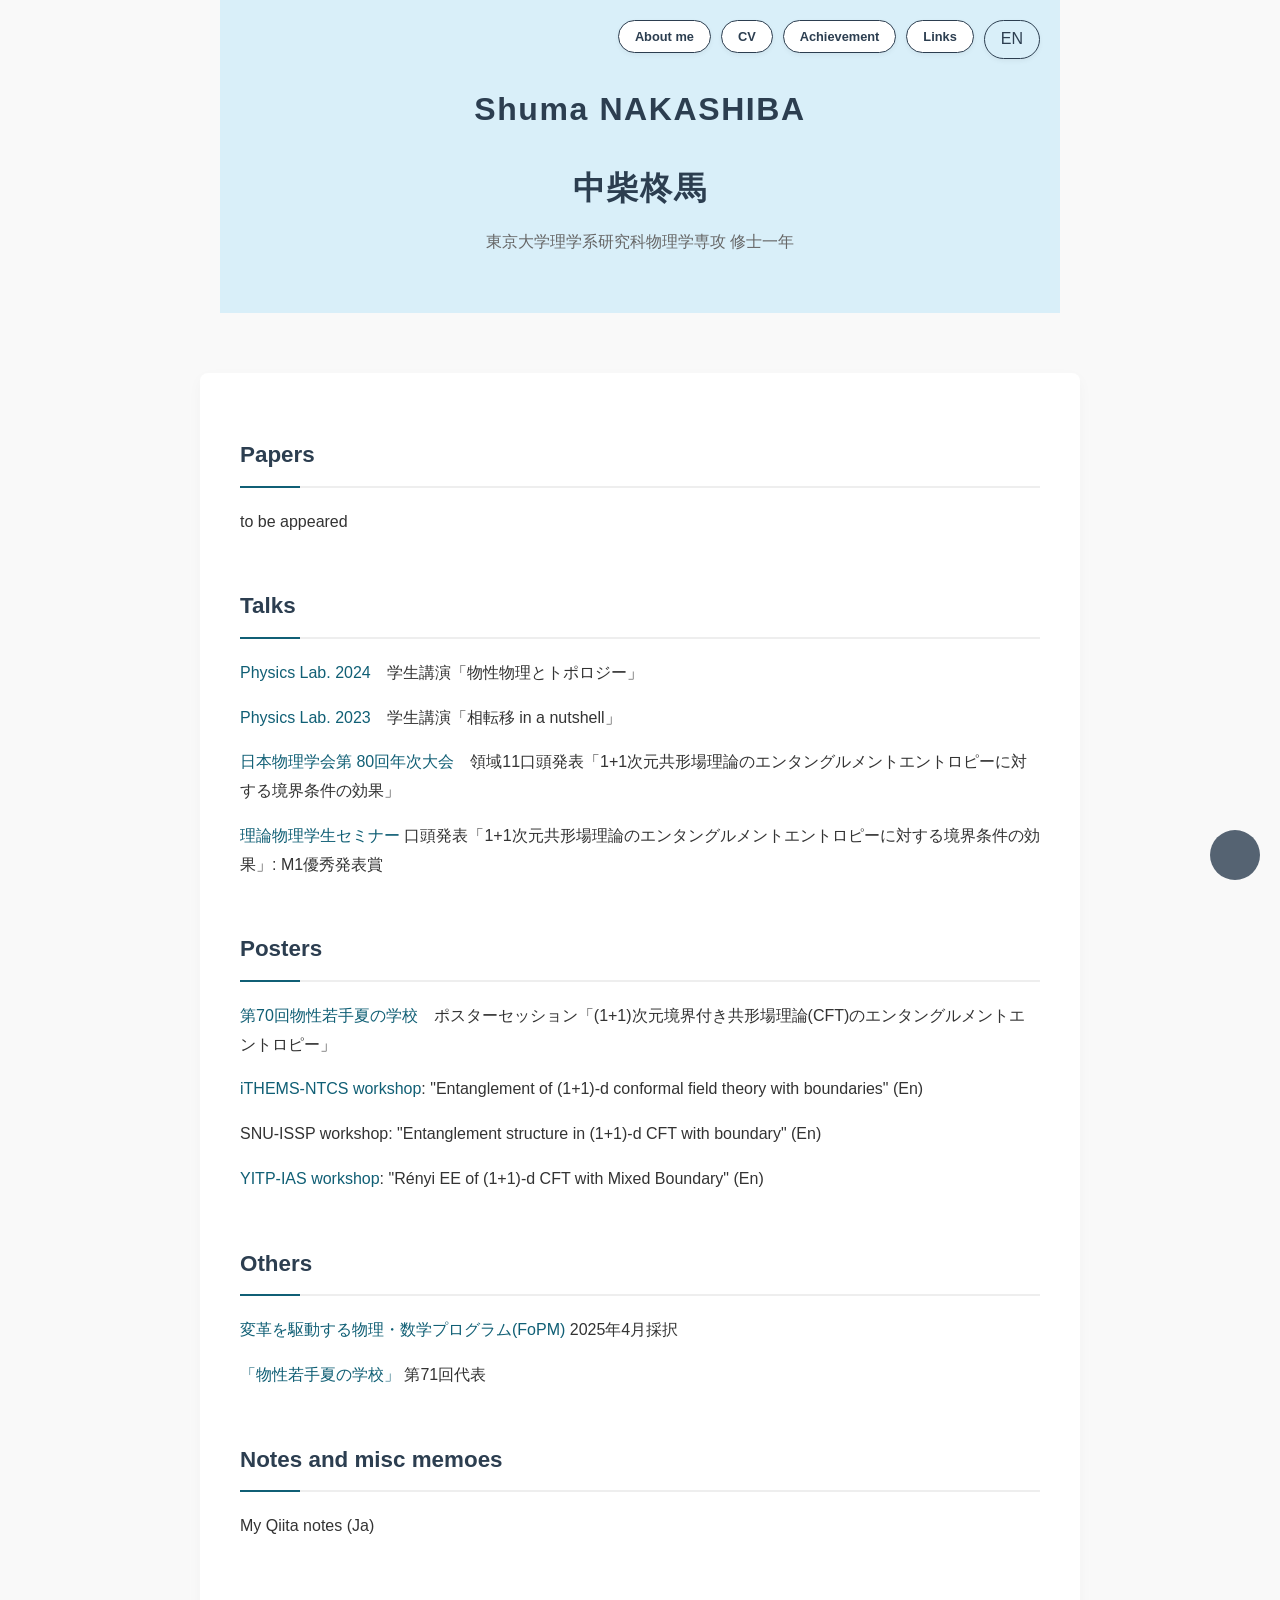
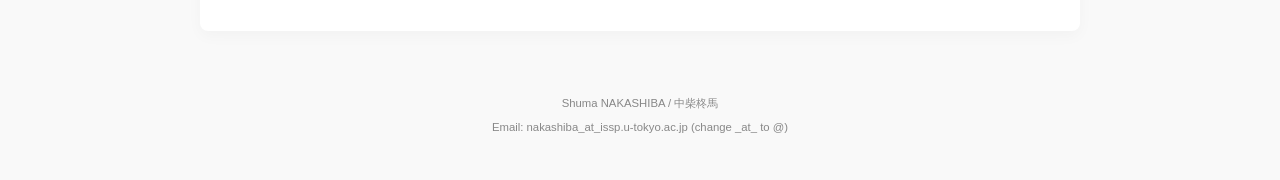
==== achievement.html @ 9b6121ac "modify miscs" ====
<!DOCTYPE html>
<html lang="ja">
<head>
    <meta charset="UTF-8">
    <meta name="description" content="Shuma NAKASHIBA's Achievements">
    <meta name="viewport" content="width=device-width, initial-scale=1.0">
    <title>Shuma NAKASHIBA - Achievement</title>
    <link rel="stylesheet" href="css/nayustyle2.css">
</head>
<body>
    <header>
        <h1>Shuma NAKASHIBA</h1>
        <h1>中柴柊馬</h1>
        <p>東京大学理学系研究科物理学専攻 修士一年　</p>
        <nav>
            <ul style="flex-wrap: wrap;">
                <li><a href="index.html" class="btn">About me</a></li>
                <li><a href="cv.html" class="btn">CV</a></li>
                <li><a href="achievement.html" class="btn">Achievement</a></li>
                <li><a href="links.html" class="btn">Links</a></li>
                <li><a href="english.html" class="btn2">EN</a></li>
            </ul>
        </nav>
    </header>

    <div id="contents">
        <main>
            <section id="papers">
                <h3>Papers</h3>
                <p>to be appeared</p>
            </section>

            <section id="talks">
                <h3>Talks</h3>
                <p><a href="https://event.phys.s.u-tokyo.ac.jp/physlab2024/">Physics Lab. 2024</a>　学生講演「物性物理とトポロジー」</p>
                <p><a href="https://event.phys.s.u-tokyo.ac.jp/physlab2023/">Physics Lab. 2023</a>　学生講演「相転移 in a nutshell」</p>
                <p><a href="https://www.jps.or.jp/activities/meetings/annual/annual-index.php">日本物理学会第 80回年次大会</a>　領域11口頭発表「1+1次元共形場理論のエンタングルメントエントロピーに対する境界条件の効果」</p>
                <p><a href="https://indico.global/event/15508/">理論物理学生セミナー</a> 口頭発表「1+1次元共形場理論のエンタングルメントエントロピーに対する境界条件の効果」: M1優秀発表賞</p>
            </section>

            <section id="posters">
                <h3>Posters</h3>
                <p><a href="https://event.phys.s.u-tokyo.ac.jp/physlab2024/">第70回物性若手夏の学校</a>　ポスターセッション「(1+1)次元境界付き共形場理論(CFT)のエンタングルメントエントロピー」</p>
                <p><a href="https://www.topoquantum.vip/inworkshop/">iTHEMS-NTCS workshop</a>: "Entanglement of (1+1)-d conformal field theory with boundaries" (En)</p>
                <p>SNU-ISSP workshop: "Entanglement structure in (1+1)-d CFT with boundary" (En)</p>
                <p><a href="https://indico.yukawa.kyoto-u.ac.jp/event/57/timetable/#20260303">YITP-IAS workshop</a>: "Rényi EE of (1+1)-d CFT with Mixed Boundary" (En)</p>
            </section>

            <section id="others">
                <h3>Others</h3>
                <p><a href="https://www.s.u-tokyo.ac.jp/ja/FoPM/">変革を駆動する物理・数学プログラム(FoPM)</a> 2025年4月採択</p>
                <p><a href="https://cmpss.jp/index.php">「物性若手夏の学校」</a> 第71回代表</p>
            </section>

            <section id="notes">
                <h3>Notes and misc memoes</h3>
                <p><a href="https://qiita.com/shunakashure1"></a>My Qiita notes (Ja)</p>
            </section>
        </main>
    </div>

    <footer>
        <small>Shuma NAKASHIBA / 中柴柊馬 <br>
        Email: nakashiba_at_issp.u-tokyo.ac.jp (change _at_ to @)</small>
    </footer>
    <div class="pagetop"><a href="#"><i class="fas fa-angle-double-up"></i></a></div>

    <div id="menubar">
        <nav>
            <ul>
                <li><a href="https://qiita.com/shunakashure1">qiita</a></li>
            </ul>
        </nav>
    </div>
    <div id="menubar_hdr">
        <span></span><span></span><span></span>
    </div>

    <script src="https://ajax.googleapis.com/ajax/libs/jquery/3.6.0/jquery.min.js"></script>
    <script src="js/main.js"></script>
</body>
</html>
---- css/nayustyle2.css ----
@charset "UTF-8";

/* =========================================
   ベーススタイル
   ========================================= */
:root {
    --primary-color: #2c3e50;
    --accent-color: #105F75;
    --bg-color: #f9f9f9;
    --surface-color: #ffffff;
    --text-color: #333333;
    --font-base: "Helvetica Neue", Arial, sans-serif;
}

body {
    font-family: var(--font-base);
    color: var(--text-color);
    background-color: var(--bg-color);
    line-height: 1.8;
    margin: 0;
    padding: 0;
}

a {
    color: var(--accent-color);
    text-decoration: none;
    transition: color 0.3s;
}

a:hover {
    text-decoration: underline;
}

/* =========================================
   ヘッダー (Header) - 右上配置設定を追加
   ========================================= */
header {
    /* 子要素(nav)を絶対配置するための基準点にします */
    position: relative; 
    background-color: #D9EFF9;
    max-width: 800px;
    margin: 0 auto 60px;
    padding: 60px 20px 40px;
    text-align: center;
}

header h1 {
    font-size: 2rem;
    color: var(--primary-color);
    margin-bottom: 10px;
    letter-spacing: 0.05em;
}

header p {
    font-size: 1rem;
    color: #666;
    margin-top: 0;
}

/* ナビゲーション（ボタンエリア） */
header nav ul {
    list-style: none;
    padding: 0;
    margin: 0;
    display: flex;
    justify-content: center;
    gap: 10px; /* ボタン同士の間隔も少し狭く */
}

/* ★ PC画面（幅600px以上）でのみ「右上」に固定する設定 */
@media (min-width: 600px) {
    header nav {
        position: absolute; /* 絶対配置 */
        top: 20px;          /* 上端からの距離 */
        right: 20px;        /* 右端からの距離 */
    }
}

/* スマホ画面（幅600px未満）ではタイトルの下に配置（重なり防止） */
@media (max-width: 599px) {
    header nav {
        margin-top: 20px; /* タイトルとの隙間 */
    }
}

/* =========================================
   ★ アニメーション付きボタン (.btn) - 小さく修正
   ========================================= */
.btn {
    display: inline-block;
    
    /* サイズを小さく調整 */
    padding: 4px 16px;    /* 内側の余白を減らす */
    font-size: 0.8rem;    /* 文字サイズを小さく */
    
    background-color: #fff;
    color: var(--primary-color);
    border: 1px solid var(--primary-color);
    border-radius: 50px;
    font-weight: bold;
    text-decoration: none !important;
    
    /* アニメーション設定 */
    transition: all 0.3s ease;
    box-shadow: 0 2px 5px rgba(0,0,0,0.05);
}

.btn2 {
    display: inline-block;
    
    /* サイズを小さく調整 */
    padding: 4px 16px;    /* 内側の余白を減らす */
    font-size: 1.0rem;    /* 文字サイズを小さく */
    
    color: var(--primary-color);
    border: 0.5px solid var(--primary-color);
    border-radius: 50px;
    text-decoration: none !important;
    
    /* アニメーション設定 */
    transition: all 0.3s ease;
    box-shadow: 0 2px 5px rgba(0,0,0,0.05);
}

/* ホバー時の変化（維持） */
.btn:hover {
    background-color: var(--primary-color);
    color: #fff;
    transform: translateY(-2px); /* 浮き上がり幅も少し控えめに */
    box-shadow: 0 4px 10px rgba(0,0,0,0.2);
}

.btn2:hover {
    color: #fff;
    transform: translateY(-2px); /* 浮き上がり幅も少し控えめに */
    box-shadow: 0 4px 10px rgba(0,0,0,0.2);
}

/* =========================================
   メインコンテンツ (Main)
   ========================================= */
#contents {
    max-width: 800px;
    margin: 0 auto 60px;
    padding: 40px;
    background-color: var(--surface-color);
    border-radius: 8px;
    box-shadow: 0 5px 15px rgba(0,0,0,0.03);
}

/* スマホ対応 */
@media (max-width: 600px) {
    header, #contents {
        padding-left: 15px;
        padding-right: 15px;
    }
    #contents {
        padding: 20px;
    }
}

section { margin-bottom: 50px; }

h3 {
    font-size: 1.4rem;
    color: var(--primary-color);
    border-bottom: 2px solid #eee;
    padding-bottom: 10px;
    margin-bottom: 20px;
    position: relative;
}

h3::after {
    content: '';
    position: absolute;
    bottom: -2px;
    left: 0;
    width: 60px;
    height: 2px;
    background-color: var(--accent-color);
}

section p { margin-bottom: 10px; }
section p a { font-weight: 500; }

footer {
    max-width: 800px;
    margin: 0 auto;
    text-align: center;
    padding-bottom: 40px;
    color: #888;
    font-size: 0.85rem;
}

/* ページトップボタンなど */
.pagetop {
    position: fixed;
    bottom: 20px;
    right: 20px;
}
.pagetop a {
    display: block;
    width: 50px;
    height: 50px;
    background: var(--primary-color);
    color: #fff;
    text-align: center;
    line-height: 50px;
    border-radius: 50%;
    opacity: 0.8;
    transition: opacity 0.3s;
}
.pagetop a:hover { opacity: 1; }

#menubar { display: none; }

/* =========================================
   プロフィールエリア (Profile Container)
   ========================================= */
.profile-container {
    display: flex;
    align-items: center; /* 縦方向の中央揃え */
    gap: 30px;           /* テキストと写真の間の余白 */
    flex-wrap: wrap;     /* 画面が狭い時に折り返す */
}

.profile-text {
    flex: 1;             /* 残りのスペースを埋める */
    min-width: 250px;    /* スマホなどで折り返す基準の幅 */
}

.profile-image {
    flex-shrink: 0;
    width: 150px;        /* 顔写真のサイズ（お好みで調整してください） */
    text-align: center;
}

.profile-image img {
    width: 100%;
    height: auto;
    border-radius: 10px; /* ★ 50% から 15px に変更（数字を大きくするとより丸くなります） */
    box-shadow: 0 4px 10px rgba(0,0,0,0.1);
    object-fit: cover;
    aspect-ratio: 1 / 1;
}

/* スマホ対応（画面幅が600px以下の場合のレイアウト） */
@media (max-width: 600px) {
    .profile-container {
        /* スマホでは写真をテキストの上に配置する */
        flex-direction: column-reverse; 
    }
    .profile-image {
        margin-bottom: 20px;
        width: 120px;    /* スマホでは少し写真を小さくする */
    }
}
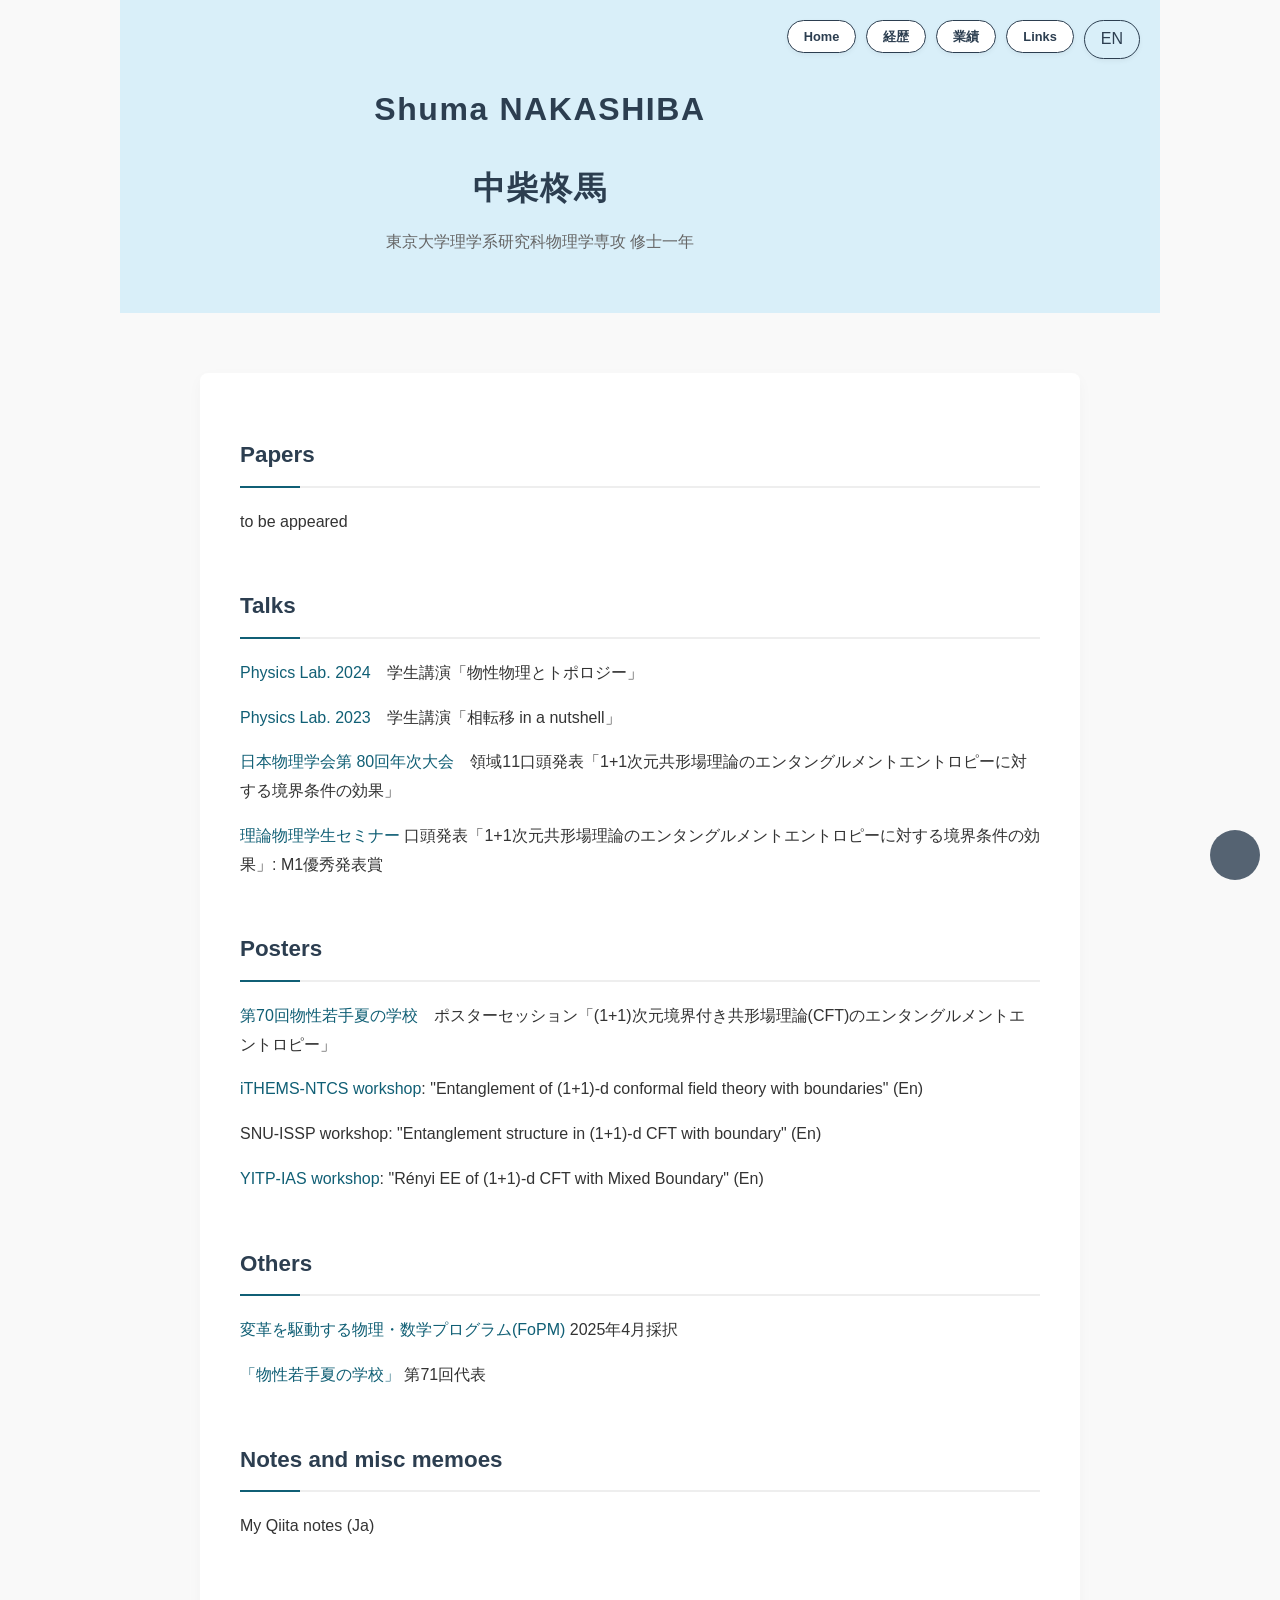
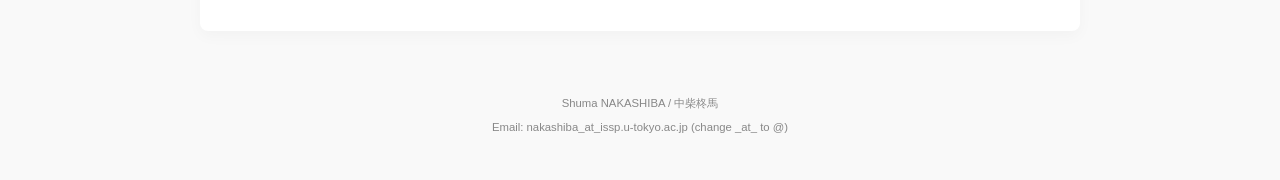
==== commit 78c27ea1: "adjust img position" ====
--- a/achievement.html
+++ b/achievement.html
@@ -14,9 +14,9 @@
         <p>東京大学理学系研究科物理学専攻 修士一年　</p>
         <nav>
             <ul style="flex-wrap: wrap;">
-                <li><a href="index.html" class="btn">About me</a></li>
-                <li><a href="cv.html" class="btn">CV</a></li>
-                <li><a href="achievement.html" class="btn">Achievement</a></li>
+                <li><a href="index.html" class="btn">Home</a></li>
+                <li><a href="cv.html" class="btn">経歴</a></li>
+                <li><a href="achievement.html" class="btn">業績</a></li>
                 <li><a href="links.html" class="btn">Links</a></li>
                 <li><a href="english.html" class="btn2">EN</a></li>
             </ul>
--- a/css/nayustyle2.css
+++ b/css/nayustyle2.css
@@ -215,43 +215,67 @@
 #menubar { display: none; }
 
 /* =========================================
-   プロフィールエリア (Profile Container)
-   ========================================= */
-.profile-container {
+   ヘッダー内プロフィール (Header Profile) - 新規追加
+   ========================================= */
+.header-profile-container {
     display: flex;
-    align-items: center; /* 縦方向の中央揃え */
-    gap: 30px;           /* テキストと写真の間の余白 */
-    flex-wrap: wrap;     /* 画面が狭い時に折り返す */
-}
-
-.profile-text {
-    flex: 1;             /* 残りのスペースを埋める */
-    min-width: 250px;    /* スマホなどで折り返す基準の幅 */
-}
-
-.profile-image {
+    align-items: center;    /* 縦方向中央揃え */
+    justify-content: center; /* 横方向中央揃え（元のtext-align:centerを維持） */
+    gap: 30px;              /* テキストと写真の間隔 */
+    margin-bottom: 20px;     /* ナビゲーションとの間隔 */
+}
+
+.header-profile-text {
+    text-align: left;       /* 名前テキストは左揃えにする */
+}
+
+/* ヘッダー内のh1, pのスタイルを微調整（元のtext-align:centerを上書き） */
+header .header-profile-text h1,
+header .header-profile-text p {
+    text-align: left;
+    margin-left: 0;
+    margin-right: 0;
+}
+
+.header-photo {
     flex-shrink: 0;
-    width: 150px;        /* 顔写真のサイズ（お好みで調整してください） */
-    text-align: center;
-}
-
-.profile-image img {
+    width: 120px;           /* ヘッダー用に少し小さく調整 (About meは150pxだった) */
+}
+
+.header-photo img {
     width: 100%;
     height: auto;
-    border-radius: 10px; /* ★ 50% から 15px に変更（数字を大きくするとより丸くなります） */
-    box-shadow: 0 4px 10px rgba(0,0,0,0.1);
-    object-fit: cover;
-    aspect-ratio: 1 / 1;
-}
-
-/* スマホ対応（画面幅が600px以下の場合のレイアウト） */
-@media (max-width: 600px) {
-    .profile-container {
-        /* スマホでは写真をテキストの上に配置する */
-        flex-direction: column-reverse; 
-    }
-    .profile-image {
-        margin-bottom: 20px;
-        width: 120px;    /* スマホでは少し写真を小さくする */
-    }
-}
+    border-radius: 15px;     /* 角丸スクエアを維持 */
+    box-shadow: 0 4px 10px rgba(0,0,0,0.1); /* 影を維持 */
+    object-fit: cover;      /* 自動トリミングを維持 */
+    aspect-ratio: 1 / 1;    /* 正方形を維持 */
+}
+
+/* PC画面（幅600px以上）での調整 */
+@media (min-width: 600px) {
+    header {
+        /* 右上に固定されているナビゲーションとの重なりを防ぐため、右側の余白を大きく確保 */
+        padding-right: 220px; /* ナビゲーションの幅に合わせて調整 */
+    }
+    .header-profile-container {
+        justify-content: flex-start; /* PCでは左寄せにしてスペースを有効活用 */
+        text-align: left;
+    }
+}
+
+/* スマホ画面（幅600px未満）での調整 */
+@media (max-width: 599px) {
+    .header-profile-container {
+        flex-direction: column; /* スマホでは縦並び（名前の下に写真）にする */
+        gap: 15px;             /* 間隔を狭く */
+        text-align: center;
+    }
+    .header-profile-text,
+    header .header-profile-text h1,
+    header .header-profile-text p {
+        text-align: center;    /* スマホではテキストもセンター揃え */
+    }
+    .header-photo {
+        width: 100px;           /* スマホでは写真をさらに少し小さく */
+    }
+}
